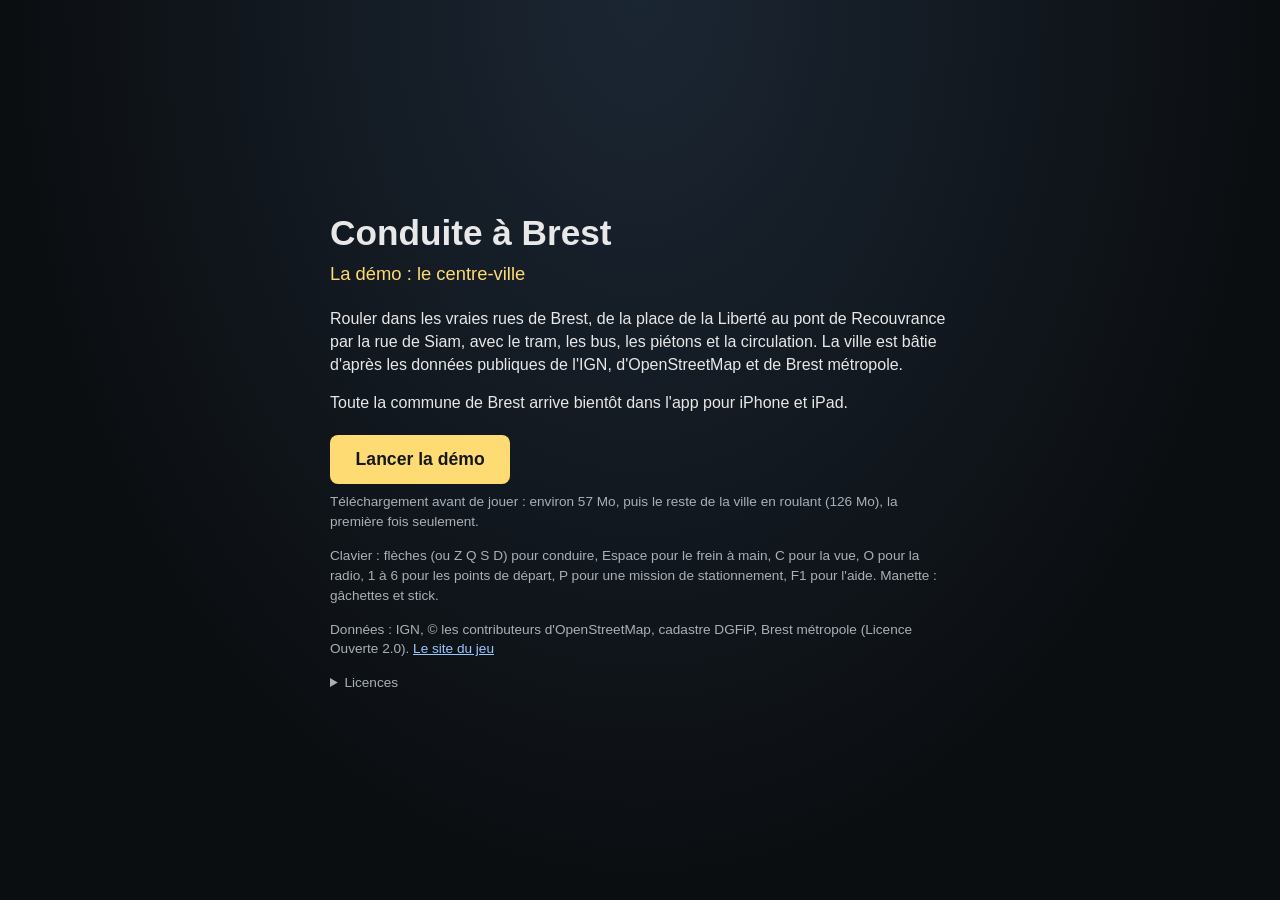
==== demo/index.html @ c13af30b "Démo : code à part des données (mise à jour légère), Radio Brenik en deux parties, définition 3D qui" ====
<!DOCTYPE html>
<html lang="fr">
	<head>
		<meta charset="utf-8">
		<meta name="viewport" content="width=device-width, user-scalable=no, initial-scale=1.0">
		<title>Conduite à Brest : la démo</title>
		<meta name="description" content="Conduite à Brest, la démo : rouler dans le centre de Brest (place de la Liberté, rue de Siam, pont de Recouvrance), bâti d'après les données publiques de l'IGN, d'OpenStreetMap et de Brest métropole.">
		<style>
html, body, #canvas {
	margin: 0;
	padding: 0;
	border: 0;
}

body {
	color: #e8e8e8;
	background-color: #0b0e11;
	overflow: hidden;
	touch-action: none;
	font-family: -apple-system, 'Helvetica Neue', Arial, sans-serif;
}

#canvas {
	display: block;
}

#canvas:focus {
	outline: none;
}

/* accueil : avant tout téléchargement (le clic sur « Lancer » permet aussi au navigateur de jouer le son) */
#accueil {
	position: absolute;
	inset: 0;
	display: flex;
	justify-content: center;
	align-items: center;
	padding: 16px;
	box-sizing: border-box;
	overflow-y: auto;
	touch-action: pan-y;
	background: radial-gradient(ellipse at top, #1b2633 0%, #0b0e11 70%);
	z-index: 2;
}

#accueil .carte {
	max-width: 620px;
	line-height: 1.45;
}

#accueil h1 {
	margin: 0;
	font-size: 2.2rem;
	font-weight: 700;
}

#accueil .sous-titre {
	margin: 0.2rem 0 1.2rem;
	color: #ffdb73;
	font-size: 1.15rem;
}

#accueil p {
	margin: 0 0 0.9rem;
}

#accueil .note {
	padding: 0.7rem 0.9rem;
	border-left: 3px solid #ffdb73;
	background: rgba(255, 219, 115, 0.08);
}

#lancer {
	margin: 0.4rem 0 0.5rem;
	padding: 0.75rem 1.6rem;
	border: 0;
	border-radius: 0.5rem;
	background: #ffdb73;
	color: #14181d;
	font: inherit;
	font-size: 1.1rem;
	font-weight: 600;
	cursor: pointer;
}

#lancer:hover {
	background: #ffe596;
}

#accueil .petit, #accueil details {
	color: #a8b0b8;
	font-size: 0.85rem;
}

#accueil a {
	color: #9cc7ff;
}

#accueil details pre {
	white-space: pre-wrap;
	font-size: 0.75rem;
}

#status, #status-splash, #status-progress {
	position: absolute;
	left: 0;
	right: 0;
}

#status, #status-splash {
	top: 0;
	bottom: 0;
}

#status {
	background-color: #0d1217;
	display: flex;
	flex-direction: column;
	justify-content: center;
	align-items: center;
	visibility: hidden;
	z-index: 1;
}

#status-splash {
	max-height: 100%;
	max-width: 100%;
	margin: auto;
}

#status-splash.show-image--false {
	display: none;
}

#status-splash.fullsize--true {
	height: 100%;
	width: 100%;
	object-fit: contain;
}

#status-splash.use-filter--false {
	image-rendering: pixelated;
}

#status-progress, #status-notice {
	display: none;
}

#status-texte {
	position: absolute;
	bottom: calc(10% + 2rem);
	left: 0;
	right: 0;
	text-align: center;
	color: #e0e0e0;
	font-size: 1rem;
}

#status-progress {
	bottom: 10%;
	width: 50%;
	margin: 0 auto;
}

#status-notice {
	background-color: #5b3943;
	border-radius: 0.5rem;
	border: 1px solid #9b3943;
	color: #e0e0e0;
	line-height: 1.3;
	margin: 0 2rem;
	overflow: hidden;
	padding: 1rem;
	text-align: center;
	z-index: 1;
}
		</style>
		<link id="-gd-engine-icon" rel="icon" type="image/png" href="index.icon.png" />
<link rel="apple-touch-icon" href="index.apple-touch-icon.png"/>

	</head>
	<body>
		<canvas id="canvas">
			Votre navigateur n'affiche pas les canevas HTML.
		</canvas>

		<noscript>
			Il faut activer JavaScript pour jouer.
		</noscript>

		<div id="accueil">
			<div class="carte">
				<h1>Conduite à Brest</h1>
				<p class="sous-titre">La démo : le centre-ville</p>
				<p>Rouler dans les vraies rues de Brest, de la place de la Liberté au pont de Recouvrance par la rue de
				Siam, avec le tram, les bus, les piétons et la circulation. La ville est bâtie d'après les données
				publiques de l'IGN, d'OpenStreetMap et de Brest métropole.</p>
				<p>Toute la commune de Brest arrive bientôt dans l'app pour iPhone et iPad.</p>
				<p class="note" id="mobile" hidden>Sur un téléphone ou une tablette, il faut un appareil récent : sur un
				modèle ancien, le navigateur peut manquer de mémoire et recharger la page. Le jeu est plus à l'aise dans
				l'app, ou sur un ordinateur.</p>
				<button id="lancer" type="button">Lancer la démo</button>
				<p class="petit" id="taille">Téléchargement : environ 150 Mo, la première fois seulement.</p>
				<p class="petit">Clavier : flèches (ou Z Q S D) pour conduire, Espace pour le frein à main, C pour la
				vue, O pour la radio, 1 à 6 pour les points de départ, P pour une mission de stationnement, F1 pour l'aide. Manette :
				gâchettes et stick.</p>
				<p class="petit">Données : IGN, © les contributeurs d'OpenStreetMap, cadastre DGFiP, Brest métropole
				(Licence Ouverte 2.0). <a href="https://boboul-cloud.github.io/conduiteabrest/">Le site du jeu</a></p>
				<details>
					<summary>Licences</summary>
					<pre>Moteur : Godot Engine (godotengine.org), licence MIT.

Copyright (c) 2014-present Godot Engine contributors (see AUTHORS.md).
Copyright (c) 2007-2014 Juan Linietsky, Ariel Manzur.

Permission is hereby granted, free of charge, to any person obtaining a copy of this software and associated
documentation files (the "Software"), to deal in the Software without restriction, including without limitation the
rights to use, copy, modify, merge, publish, distribute, sublicense, and/or sell copies of the Software, and to permit
persons to whom the Software is furnished to do so, subject to the following conditions:

The above copyright notice and this permission notice shall be included in all copies or substantial portions of the
Software.

THE SOFTWARE IS PROVIDED "AS IS", WITHOUT WARRANTY OF ANY KIND, EXPRESS OR IMPLIED, INCLUDING BUT NOT LIMITED TO THE
WARRANTIES OF MERCHANTABILITY, FITNESS FOR A PARTICULAR PURPOSE AND NONINFRINGEMENT. IN NO EVENT SHALL THE AUTHORS OR
COPYRIGHT HOLDERS BE LIABLE FOR ANY CLAIM, DAMAGES OR OTHER LIABILITY, WHETHER IN AN ACTION OF CONTRACT, TORT OR
OTHERWISE, ARISING FROM, OUT OF OR IN CONNECTION WITH THE SOFTWARE OR THE USE OR OTHER DEALINGS IN THE SOFTWARE.

Portions of this software are copyright © The FreeType Project (www.freetype.org). All rights reserved.

Symboles : police DejaVu Sans (dejavu-fonts.github.io), réduite, licence Bitstream Vera.

Autoradio : musiques de Joth, RandomMind et omfgdude (opengameart.org, CC0) ; Radio Brenik : morceaux de Brenik
(soundcloud.com/lucien-oulhen), avec l'accord de l'auteur, tous droits réservés.</pre>
				</details>
			</div>
		</div>

		<div id="status">
			<img id="status-splash" class="show-image--true fullsize--true use-filter--true" src="index.png" alt="">
			<div id="status-texte">Chargement de la ville…</div>
			<progress id="status-progress"></progress>
			<div id="status-notice"></div>
		</div>

		<script src="index.js"></script>
		<script>
const GODOT_CONFIG = {"args":[],"canvasResizePolicy":2,"emscriptenPoolSize":8,"ensureCrossOriginIsolationHeaders":true,"executable":"index","experimentalVK":false,"fileSizes":{"index.pck":5252572,"index.wasm":39514754},"focusCanvas":true,"gdextensionLibs":[],"godotPoolSize":4};
// options du jeu dans l'adresse, pour les essais : index.html?a=--depart=3&a=--sans-vie
(function () {
	const a = new URLSearchParams(location.search).getAll('a');
	if (a.length > 0) {
		GODOT_CONFIG['args'] = ['--'].concat(a);
	}
}());
const GODOT_THREADS_ENABLED = false;

(function () {
	const accueil = document.getElementById('accueil');
	const statusOverlay = document.getElementById('status');
	const statusTexte = document.getElementById('status-texte');
	const statusProgress = document.getElementById('status-progress');
	const statusNotice = document.getElementById('status-notice');
	const wasm = GODOT_CONFIG['fileSizes'][GODOT_CONFIG['executable'] + '.wasm'] || 0;
	const MO = 1000 * 1000;

	// téléphone ou tablette (l'iPad se dit Mac, mais tactile)
	if (/iPhone|iPad|iPod|Android/i.test(navigator.userAgent)
			|| (navigator.platform === 'MacIntel' && navigator.maxTouchPoints > 1)) {
		document.getElementById('mobile').hidden = false;
	}

	// Formats de textures que lit la carte graphique, d'après WebGL 2 : paquet « bureau » (S3TC, ordinateurs) ou
	// « mobile » (ETC2 : iPhone, iPad, Android, qui ne lisent pas le S3TC). Avec un paquet au mauvais format, le moteur
	// décompresse chaque image au chargement : c'est lent, et l'image prend 4 à 8 fois plus de mémoire.
	// index.html?paquet=bureau ou ?paquet=mobile force le choix (essais).
	function choisirPaquet() {
		const force = new URLSearchParams(location.search).get('paquet');
		if (force === 'bureau' || force === 'mobile') {
			return force;
		}
		try {
			const gl = document.createElement('canvas').getContext('webgl2');
			if (gl === null) {
				return 'bureau';
			}
			const ext = gl.getSupportedExtensions() || [];
			const s3tc = ext.includes('WEBGL_compressed_texture_s3tc');
			const etc = ext.includes('WEBGL_compressed_texture_etc');
			const perte = gl.getExtension('WEBGL_lose_context');   // (contexte d'essai rendu tout de suite)
			if (perte !== null) {
				perte.loseContext();
			}
			return !s3tc && etc ? 'mobile' : 'bureau';
		} catch (e) {
			return 'bureau';
		}
	}
	const paquetChoisi = choisirPaquet();

	// Parties déjà téléchargées, gardées par le navigateur (Cache Storage ; leur nom porte l'empreinte du paquet,
	// une mise à jour change leurs noms). null : pas de cache (navigation privée, page hors HTTPS…).
	const cache = ('caches' in window ? caches.open('conduite-demo') : Promise.reject(new Error('pas de cache')))
		.catch(() => null);

	// paquet du jeu coupé en parties (outils/web.sh) : leur liste, ou null pour un paquet d'un seul tenant
	const index = fetch('index.parties.json', { cache: 'no-cache' })
		.then((r) => (r.ok ? r.json() : null), () => null);
	const parties = index.then((json) => (json === null ? null
		: json[paquetChoisi] || json.bureau || json));   // (ancien index : un seul paquet, pour ordinateur)

	// Chargement progressif (multi-supports/outils/web.sh) : la ville en paquets de tuiles (index.parties.json,
	// « tuiles »), téléchargés d'abord autour du point de départ, avant de jouer, puis en roulant, au plus près de la
	// voiture (window.conduitePosition, donnée chaque seconde par le jeu : ville.gd). Chacun est déposé dans le
	// dossier /tuiles du moteur, où le jeu le monte (--tuiles-web=/tuiles).
	const RAYON_DEPART = 300;   // m : tuiles téléchargées avant de jouer…
	const MIN_DEPART = 4;       // …et au moins celles-ci, les plus proches
	const RAYON_MONUMENTS = 200;   // m : monuments téléchargés avant de jouer (le Château, 17 Mo, arrive après)
	function pointDepart(json) {
		let n = 1;
		(GODOT_CONFIG['args'] || []).forEach((a) => {
			const m = /^--depart=(\d+)$/.exec(a);
			if (m !== null) {
				n = parseInt(m[1], 10);
			}
		});
		const d = (json && json.departs) || [];
		return d.length > 0 ? d[Math.min(Math.max(n - 1, 0), d.length - 1)] : [0, 0];
	}
	function distance(t, p) {
		return Math.hypot(t.centre[0] - p[0], t.centre[1] - p[1]);
	}
	// fichiers de la ville : tuiles (communes aux deux paquets) et monuments au format des textures du paquet choisi
	const FORMAT = paquetChoisi === 'mobile' ? 'etc2' : 's3tc';
	function fichiersVille(json) {
		if (!json || !json.tuiles) {
			return [];
		}
		const tuiles = json.tuiles.map((x) => ({ url: 'tuiles/' + x.fichier, fichier: x.fichier, taille: x.taille,
			centre: x.centre, tuile: true }));
		const monuments = ((json.monuments && json.monuments[FORMAT]) || []).map((x) => ({ url: 'monuments/' + x.fichier,
			fichier: x.fichier, taille: x.taille, centre: x.centre, tuile: false }));
		return tuiles.concat(monuments);
	}
	// stations de l'autoradio (un paquet chacune, sans position : après la ville)
	function radioVille(json) {
		return ((json && json.radio) || []).map((x) => ({ url: 'radio/' + x.fichier, fichier: x.fichier, taille: x.taille,
			station: x.station, demande: x.demande, parties: x.parties, partie: x.partie }));
	}
	// données lourdes (textures, ciels, véhicules) au format du paquet choisi : à part du code, qui change plus souvent
	// (multi-supports/outils/empaqueter_donnees.gd) ; téléchargées avant de jouer. null : ancien index, tout dans le paquet.
	function donneesVille(json) {
		const d = json && json.donnees && json.donnees[FORMAT];
		return d ? { url: 'donnees/' + d.fichier, fichier: d.fichier, taille: d.taille, transfert: d.transfert,
			parties: d.parties, partie: d.partie } : null;
	}
	// adresses d'un fichier dans le cache : lui-même, ou ses parties (<fichier>.0, .1… : plus de 45 Mo, outils/web.sh)
	function adresses(f) {
		return f.parties ? Array.from({ length: f.parties }, (_, i) => `${f.url}.${i}`) : [f.url];
	}
	// avant de jouer : ce qui est à moins de RAYON_DEPART du départ, et au moins les MIN_DEPART tuiles les plus proches
	function tuilesDepart(json) {
		const p = pointDepart(json);
		let n = 0;
		return fichiersVille(json).sort((a, b) => distance(a, p) - distance(b, p)).filter((f) => {
			if (f.tuile) {
				n += 1;
				if (n <= MIN_DEPART) {
					return true;
				}
			}
			return distance(f, p) < (f.tuile ? RAYON_DEPART : RAYON_MONUMENTS);
		});
	}

	// taille annoncée : ce qui passe vraiment sur le réseau (GitHub Pages compresse), rien si tout est en cache
	Promise.all([index, parties, cache]).then(([json, liste, c]) => {
		const depart = tuilesDepart(json);
		const donnees = donneesVille(json);
		const noms = liste === null ? [] : liste.parties.concat(donnees ? adresses(donnees) : [],
			...depart.map(adresses));
		const enCache = liste === null || c === null ? Promise.resolve([])
			: Promise.all(noms.map((nom) => c.match(nom).then((r) => r !== undefined, () => false)));
		return enCache.then((presentes) => {
			const taille = document.getElementById('taille');   // (absente une fois l'accueil retiré)
			if (taille === null || liste === null) {
				return;
			}
			if (presentes.length > 0 && presentes.every((p) => p)) {
				taille.textContent = 'Démo déjà téléchargée : elle démarre sans attendre le réseau.';
				return;
			}
			const avant = (json.moteur_transfert || wasm) + (liste.transfert || liste.taille)
				+ (donnees ? donnees.transfert || donnees.taille : 0) + depart.reduce((s, t) => s + t.taille, 0);
			const reste = fichiersVille(json).reduce((s, f) => s + f.taille, 0) - depart.reduce((s, f) => s + f.taille, 0);
			taille.textContent = `Téléchargement avant de jouer : environ ${Math.round(avant / MO)} Mo`
				+ (reste > 0 ? `, puis le reste de la ville en roulant (${Math.round(reste / MO)} Mo)` : '')
				+ ', la première fois seulement.';
		});
	}).catch(() => {});

	function setStatusMode(mode) {
		statusOverlay.style.visibility = mode === 'hidden' ? 'hidden' : 'visible';
		statusProgress.style.display = mode === 'progress' ? 'block' : 'none';
		statusNotice.style.display = mode === 'notice' ? 'block' : 'none';
		statusTexte.style.display = mode === 'notice' ? 'none' : 'block';
		if (mode === 'hidden') {
			statusOverlay.remove();
		}
	}

	function displayFailureNotice(err) {
		console.error(err);
		const texte = err instanceof Error ? err.message : (typeof err === 'string' ? err : 'Erreur inconnue.');
		while (statusNotice.lastChild) {
			statusNotice.removeChild(statusNotice.lastChild);
		}
		texte.split('\n').forEach((ligne) => {
			statusNotice.appendChild(document.createTextNode(ligne));
			statusNotice.appendChild(document.createElement('br'));
		});
		setStatusMode('notice');
	}

	// progression : moteur et paquet ensemble
	const recu = { moteur: 0, paquet: 0, tuiles: 0 };
	let attendu = wasm;
	function progresser() {
		if (attendu > 0) {
			const r = Math.min(recu.moteur + recu.paquet + recu.tuiles, attendu);
			statusProgress.value = r;
			statusProgress.max = attendu;
			statusTexte.textContent = `Chargement de la ville… ${Math.round(r / MO)} / ${Math.round(attendu / MO)} Mo`;
		}
	}

	// Le cache ne garde que les fichiers de cette version (parties du paquet choisi, tuiles) : le reste est retiré.
	function nettoyerCache(c, garder) {
		c.keys().then((cles) => cles.forEach((req) => {
			if (!garder.has(new URL(req.url).pathname.split('/').pop())) {
				c.delete(req);
			}
		})).catch(() => {});
	}

	// Un fichier de taille connue, depuis le cache s'il y est entier, sinon depuis le réseau (puis rangé dans le
	// cache) ; `progres(n)` à chaque morceau reçu.
	function obtenir(url, taille, c, progres) {
		function lire(r) {
			if (!r.ok) {
				throw new Error(`Fichier introuvable (${url} : ${r.status}).`);
			}
			const donnees = new Uint8Array(taille);
			let pos = 0;
			const lecteur = r.body.getReader();
			const suite = () => lecteur.read().then(({ done, value }) => {
				if (done) {
					if (pos !== taille) {
						throw new Error(`Fichier incomplet (${url}).`);
					}
					return donnees;
				}
				if (pos + value.length > taille) {
					throw new Error(`Fichier trop long (${url}).`);
				}
				donnees.set(value, pos);
				pos += value.length;
				if (progres) {
					progres(value.length);
				}
				return suite();
			});
			return suite();
		}
		if (Array.isArray(url)) {
			// fichier en parties : chacune obtenue (et gardée) à part, puis recollées
			const tout = new Uint8Array(taille);
			let debut = 0;
			return url.reduce((suite, [u, t]) => suite.then(() => obtenir(u, t, c, progres).then((d) => {
				tout.set(d, debut);
				debut += d.length;
			})), Promise.resolve()).then(() => tout);
		}
		const reseau = () => fetch(url).then(lire).then((d) => (c === null ? d
			: c.put(url, new Response(d)).catch(() => {}).then(() => d)));
		const enCache = c !== null ? c.match(url).catch(() => undefined) : Promise.resolve(undefined);
		return enCache.then((r) => (r === undefined ? reseau() : lire(r).catch(() => {
			c.delete(url).catch(() => {});   // abîmé dans le cache : repris sur le réseau
			return reseau();
		})));
	}

	// un fichier de la ville (tuile, monument, station, données), entier ou en parties
	function obtenirFichier(f, c, progres) {
		if (!f.parties) {
			return obtenir(f.url, f.taille, c, progres);
		}
		return obtenir(adresses(f).map((u, i) => [u, Math.min(f.partie, f.taille - i * f.partie)]), f.taille, c, progres);
	}

	// En jouant : les fichiers restants, un à la fois. D'abord ce qui est demandé par le jeu (window.conduiteDemande :
	// une station de radio choisie), puis la ville, la plus proche de la voiture d'abord, puis les stations de radio
	// (sauf celles « à la demande », trop lourdes : Radio Brenik). Une file vide repart à la demande suivante.
	function chargerTuilesFond(engine, restantes, c, depart, aLaDemande) {
		const echecs = new Map();
		let actif = false;
		const rang = (f) => (f.prioritaire ? -1 : (f.centre ? 0 : 1));
		const suivante = () => {
			if (restantes.length === 0) {
				actif = false;
				console.log(`DEMO tuiles_toutes t=${Math.round(performance.now())} ms`);
				return;
			}
			actif = true;
			const p = Array.isArray(window.conduitePosition) ? window.conduitePosition : depart;
			restantes.sort((a, b) => rang(a) - rang(b) || (a.centre && b.centre ? distance(a, p) - distance(b, p) : 0));
			const t = restantes.shift();
			obtenirFichier(t, c, null).then((d) => {
				engine.copyToFS('/tuiles/' + t.fichier, d.buffer);
				setTimeout(suivante, 0);
			}, (e) => {
				const n = (echecs.get(t.fichier) || 0) + 1;
				echecs.set(t.fichier, n);
				console.warn(`fichier ${t.fichier} : ${e.message || e} (essai ${n})`);
				if (n < 4) {
					restantes.push(t);
				}
				setTimeout(suivante, 2000);
			});
		};
		window.conduiteDemande = (id) => {
			const f = aLaDemande.get(id);
			if (f === undefined) {
				return;
			}
			aLaDemande.delete(id);
			f.prioritaire = true;
			restantes.push(f);
			if (!actif) {
				suivante();
			}
		};
		suivante();
	}

	// Les parties, l'une après l'autre, recollées dans un seul tableau : depuis le cache du navigateur si elles y
	// sont (et entières), sinon depuis le réseau, puis rangées dans le cache pour la visite suivante.
	function chargerParties(liste, c) {
		const paquet = new Uint8Array(liste.taille);
		let position = 0;
		function lire(r, nom) {
			if (!r.ok) {
				throw new Error(`Paquet du jeu introuvable (${nom} : ${r.status}).`);
			}
			const lecteur = r.body.getReader();
			const suite = () => lecteur.read().then(({ done, value }) => {
				if (done) {
					return null;
				}
				if (position + value.length > paquet.length) {
					throw new Error(`Paquet du jeu trop long (${nom}).`);
				}
				paquet.set(value, position);
				position += value.length;
				recu.paquet = position;
				progresser();
				return suite();
			});
			return suite();
		}
		function reseau(nom, debut) {
			return fetch(nom).then((r) => lire(r, nom)).then(() => {
				if (c !== null) {
					return c.put(nom, new Response(paquet.slice(debut, position))).catch(() => {});
				}
				return null;
			});
		}
		return liste.parties.reduce((suite, nom) => suite.then(() => {
			const debut = position;
			const attendu = liste.partie ? Math.min(liste.partie, liste.taille - debut) : 0;
			const enCache = c !== null ? c.match(nom).catch(() => undefined) : Promise.resolve(undefined);
			return enCache.then((r) => {
				if (r === undefined) {
					return reseau(nom, debut);
				}
				return lire(r, nom).catch(() => null).then(() => {
					if (attendu > 0 && position - debut !== attendu) {
						// partie abîmée dans le cache : retirée, puis reprise sur le réseau
						position = debut;
						recu.paquet = position;
						c.delete(nom).catch(() => {});
						return reseau(nom, debut);
					}
					return null;
				});
			});
		}), Promise.resolve()).then(() => {
			if (position !== liste.taille) {
				throw new Error(`Paquet du jeu incomplet (${position} octets sur ${liste.taille}).`);
			}
			return paquet;
		});
	}

	function lancer() {
		accueil.remove();
		const missing = Engine.getMissingFeatures({ threads: GODOT_THREADS_ENABLED });
		if (missing.length !== 0) {
			displayFailureNotice('Ce navigateur ne peut pas lancer le jeu. Il lui manque :\n' + missing.join('\n'));
			return;
		}
		setStatusMode('progress');
		const engine = new Engine(GODOT_CONFIG);
		const exe = GODOT_CONFIG['executable'];
		Promise.all([index, parties, cache]).then(([json, liste, c]) => {
			console.log(`DEMO paquet=${paquetChoisi} t=${Math.round(performance.now())} ms`);
			if (liste === null) {
				return engine.startGame({
					'onProgress': function (current, total) {
						statusProgress.value = current;
						statusProgress.max = total;
					},
				});
			}
			const tuiles = fichiersVille(json);
			const depart = tuilesDepart(json);
			const donnees = donneesVille(json);
			// avant de jouer : les données lourdes, puis les tuiles du départ
			const avant = (donnees ? [donnees] : []).concat(depart);
			attendu = wasm + liste.taille + avant.reduce((s, t) => s + t.taille, 0);
			if (c !== null) {
				// (parties d'autres versions ou de l'autre paquet, vieilles tuiles : retirées)
				const garder = tuiles.concat(radioVille(json), donnees ? [donnees] : [])
					.flatMap(adresses).map((u) => u.split('/').pop());
				nettoyerCache(c, new Set(liste.parties.concat(garder)));
			}
			engine.config.update({
				'onProgress': function (current) {
					recu.moteur = current;
					progresser();
				},
			});
			// (pas engine.preloadFile : il cherche la taille du fichier dans fileSizes[tableau], ce qui convertit les
			// 150 Mo du tableau en texte ; copyToFS, avec le tampon et non une vue, n'en fait qu'une copie)
			return Promise.all([engine.init(exe), chargerParties(liste, c)]).then(([, paquet]) => {
				engine.copyToFS(exe + '.pck', paquet.buffer);
				// données et tuiles du départ, l'une après l'autre, avant de jouer
				return avant.reduce((suite, t) => suite.then(() => obtenirFichier(t, c, (n) => {
					recu.tuiles += n;
					progresser();
				}).then((d) => engine.copyToFS('/tuiles/' + t.fichier, d.buffer))), Promise.resolve());
			}).then(() => {
				console.log(`DEMO telecharge t=${Math.round(performance.now())} ms tuiles=${depart.length}/${tuiles.length}`);
				statusTexte.textContent = 'Préparation de la ville…';
				statusProgress.removeAttribute('value');
				const utilisateur = (GODOT_CONFIG['args'] || []).filter((a) => a !== '--');
				if (tuiles.length > 0) {
					utilisateur.unshift('--tuiles-web=/tuiles');
				}
				return engine.start({ 'args': ['--main-pack', exe + '.pck']
					.concat(utilisateur.length > 0 ? ['--'].concat(utilisateur) : []) });
			}).then(() => {
				if (tuiles.length > 0) {
					const faites = new Set(depart.map((t) => t.fichier));
					const radio = radioVille(json);
					chargerTuilesFond(engine, tuiles.filter((t) => !faites.has(t.fichier)).concat(radio.filter((f) => !f.demande)),
						c, pointDepart(json), new Map(radio.filter((f) => f.demande).map((f) => ['radio_' + f.station, f])));
				}
			});
		}).then(() => {
			console.log(`DEMO pret t=${Math.round(performance.now())} ms`);
			setStatusMode('hidden');
		}, displayFailureNotice);
	}

	document.getElementById('lancer').addEventListener('click', lancer);
	// essais (outils/essai_web/) : index.html?auto lance sans attendre le clic
	if (new URLSearchParams(location.search).has('auto')) {
		lancer();
	}
}());
		</script>
	</body>
</html>
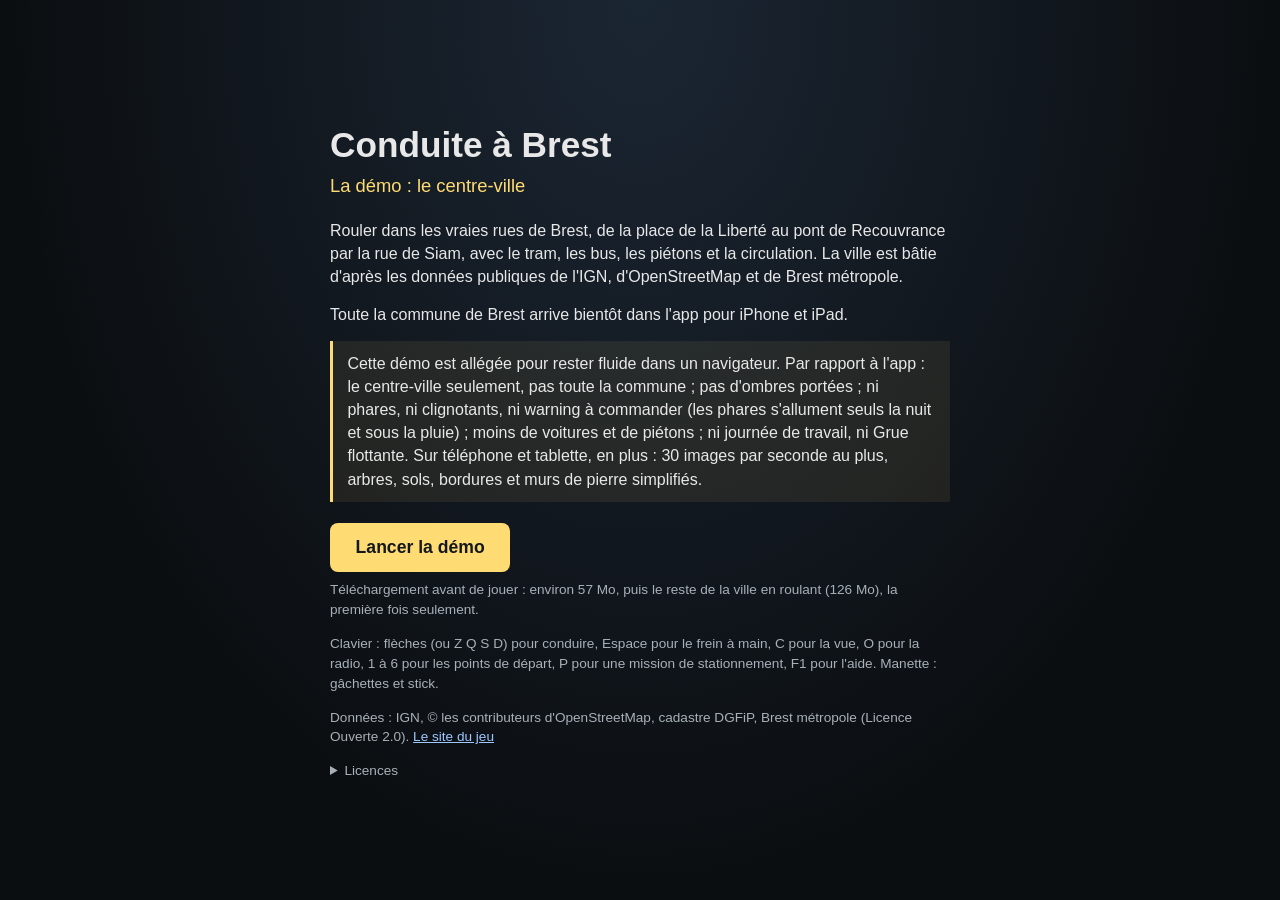
==== commit e0814527: "Démo épurée : sans ombres, boutons Vue, FM et Mission, vie urbaine réduite, boutons prêts dès le pre" ====
--- a/demo/index.html
+++ b/demo/index.html
@@ -196,6 +196,11 @@
 				Siam, avec le tram, les bus, les piétons et la circulation. La ville est bâtie d'après les données
 				publiques de l'IGN, d'OpenStreetMap et de Brest métropole.</p>
 				<p>Toute la commune de Brest arrive bientôt dans l'app pour iPhone et iPad.</p>
+				<p class="note">Cette démo est allégée pour rester fluide dans un navigateur. Par rapport à l'app :
+				le centre-ville seulement, pas toute la commune ; pas d'ombres portées ; ni phares, ni clignotants, ni
+				warning à commander (les phares s'allument seuls la nuit et sous la pluie) ; moins de voitures et de
+				piétons ; ni journée de travail, ni Grue flottante. Sur téléphone et tablette, en plus : 30 images par
+				seconde au plus, arbres, sols, bordures et murs de pierre simplifiés.</p>
 				<p class="note" id="mobile" hidden>Sur un téléphone ou une tablette, il faut un appareil récent : sur un
 				modèle ancien, le navigateur peut manquer de mémoire et recharger la page. Le jeu est plus à l'aise dans
 				l'app, ou sur un ordinateur.</p>
@@ -245,7 +250,7 @@
 
 		<script src="index.js"></script>
 		<script>
-const GODOT_CONFIG = {"args":[],"canvasResizePolicy":2,"emscriptenPoolSize":8,"ensureCrossOriginIsolationHeaders":true,"executable":"index","experimentalVK":false,"fileSizes":{"index.pck":5252572,"index.wasm":39514754},"focusCanvas":true,"gdextensionLibs":[],"godotPoolSize":4};
+const GODOT_CONFIG = {"args":[],"canvasResizePolicy":2,"emscriptenPoolSize":8,"ensureCrossOriginIsolationHeaders":true,"executable":"index","experimentalVK":false,"fileSizes":{"index.pck":5277048,"index.wasm":39514754},"focusCanvas":true,"gdextensionLibs":[],"godotPoolSize":4};
 // options du jeu dans l'adresse, pour les essais : index.html?a=--depart=3&a=--sans-vie
 (function () {
 	const a = new URLSearchParams(location.search).getAll('a');
@@ -613,6 +618,7 @@
 		setStatusMode('progress');
 		const engine = new Engine(GODOT_CONFIG);
 		const exe = GODOT_CONFIG['executable'];
+		let prete = Promise.resolve();
 		Promise.all([index, parties, cache]).then(([json, liste, c]) => {
 			console.log(`DEMO paquet=${paquetChoisi} t=${Math.round(performance.now())} ms`);
 			if (liste === null) {
@@ -658,6 +664,12 @@
 				if (tuiles.length > 0) {
 					utilisateur.unshift('--tuiles-web=/tuiles');
 				}
+				// le jeu prévient quand sa préparation est faite (scripts/prechauffage_web.gd : les vues, la nuit, la
+				// mission et le menu passent une fois à l'écran, sous ce voile) ; au plus 30 s
+				prete = new Promise((resolve) => {
+					window.conduitePrete = resolve;
+					setTimeout(resolve, 30000);
+				});
 				return engine.start({ 'args': ['--main-pack', exe + '.pck']
 					.concat(utilisateur.length > 0 ? ['--'].concat(utilisateur) : []) });
 			}).then(() => {
@@ -668,7 +680,7 @@
 						c, pointDepart(json), new Map(radio.filter((f) => f.demande).map((f) => ['radio_' + f.station, f])));
 				}
 			});
-		}).then(() => {
+		}).then(() => prete).then(() => {
 			console.log(`DEMO pret t=${Math.round(performance.now())} ms`);
 			setStatusMode('hidden');
 		}, displayFailureNotice);
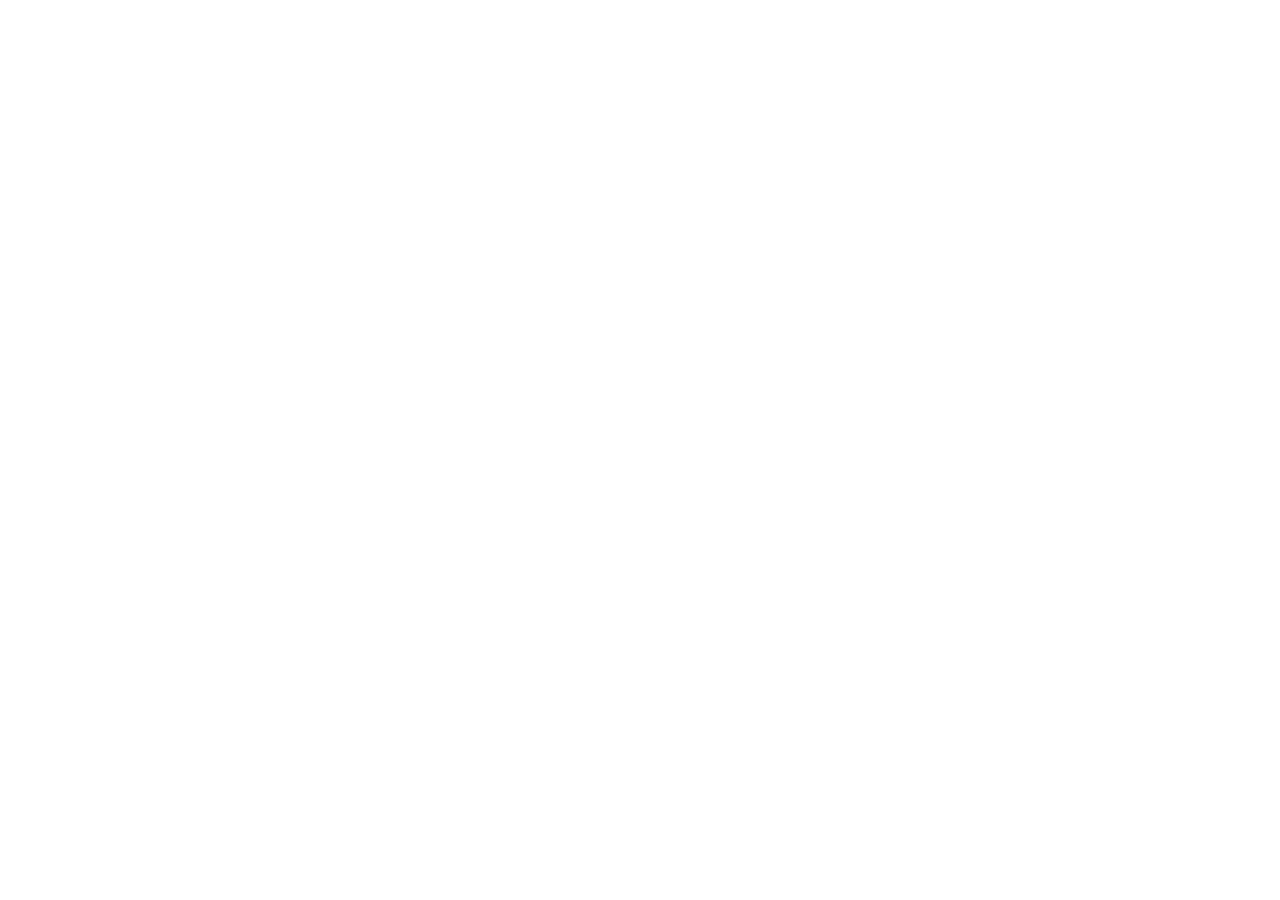
==== commit 29a0dbd7: "Démo : déménagée chez Cloudflare (plus rapide), l'ancienne adresse y renvoie Co-Authored-By: Claude " ====
--- a/demo/index.html
+++ b/demo/index.html
@@ -1,698 +1,15 @@
-<!DOCTYPE html>
+<!doctype html>
 <html lang="fr">
-	<head>
-		<meta charset="utf-8">
-		<meta name="viewport" content="width=device-width, user-scalable=no, initial-scale=1.0">
-		<title>Conduite à Brest : la démo</title>
-		<meta name="description" content="Conduite à Brest, la démo : rouler dans le centre de Brest (place de la Liberté, rue de Siam, pont de Recouvrance), bâti d'après les données publiques de l'IGN, d'OpenStreetMap et de Brest métropole.">
-		<style>
-html, body, #canvas {
-	margin: 0;
-	padding: 0;
-	border: 0;
-}
-
-body {
-	color: #e8e8e8;
-	background-color: #0b0e11;
-	overflow: hidden;
-	touch-action: none;
-	font-family: -apple-system, 'Helvetica Neue', Arial, sans-serif;
-}
-
-#canvas {
-	display: block;
-}
-
-#canvas:focus {
-	outline: none;
-}
-
-/* accueil : avant tout téléchargement (le clic sur « Lancer » permet aussi au navigateur de jouer le son) */
-#accueil {
-	position: absolute;
-	inset: 0;
-	display: flex;
-	justify-content: center;
-	align-items: center;
-	padding: 16px;
-	box-sizing: border-box;
-	overflow-y: auto;
-	touch-action: pan-y;
-	background: radial-gradient(ellipse at top, #1b2633 0%, #0b0e11 70%);
-	z-index: 2;
-}
-
-#accueil .carte {
-	max-width: 620px;
-	line-height: 1.45;
-}
-
-#accueil h1 {
-	margin: 0;
-	font-size: 2.2rem;
-	font-weight: 700;
-}
-
-#accueil .sous-titre {
-	margin: 0.2rem 0 1.2rem;
-	color: #ffdb73;
-	font-size: 1.15rem;
-}
-
-#accueil p {
-	margin: 0 0 0.9rem;
-}
-
-#accueil .note {
-	padding: 0.7rem 0.9rem;
-	border-left: 3px solid #ffdb73;
-	background: rgba(255, 219, 115, 0.08);
-}
-
-#lancer {
-	margin: 0.4rem 0 0.5rem;
-	padding: 0.75rem 1.6rem;
-	border: 0;
-	border-radius: 0.5rem;
-	background: #ffdb73;
-	color: #14181d;
-	font: inherit;
-	font-size: 1.1rem;
-	font-weight: 600;
-	cursor: pointer;
-}
-
-#lancer:hover {
-	background: #ffe596;
-}
-
-#accueil .petit, #accueil details {
-	color: #a8b0b8;
-	font-size: 0.85rem;
-}
-
-#accueil a {
-	color: #9cc7ff;
-}
-
-#accueil details pre {
-	white-space: pre-wrap;
-	font-size: 0.75rem;
-}
-
-#status, #status-splash, #status-progress {
-	position: absolute;
-	left: 0;
-	right: 0;
-}
-
-#status, #status-splash {
-	top: 0;
-	bottom: 0;
-}
-
-#status {
-	background-color: #0d1217;
-	display: flex;
-	flex-direction: column;
-	justify-content: center;
-	align-items: center;
-	visibility: hidden;
-	z-index: 1;
-}
-
-#status-splash {
-	max-height: 100%;
-	max-width: 100%;
-	margin: auto;
-}
-
-#status-splash.show-image--false {
-	display: none;
-}
-
-#status-splash.fullsize--true {
-	height: 100%;
-	width: 100%;
-	object-fit: contain;
-}
-
-#status-splash.use-filter--false {
-	image-rendering: pixelated;
-}
-
-#status-progress, #status-notice {
-	display: none;
-}
-
-#status-texte {
-	position: absolute;
-	bottom: calc(10% + 2rem);
-	left: 0;
-	right: 0;
-	text-align: center;
-	color: #e0e0e0;
-	font-size: 1rem;
-}
-
-#status-progress {
-	bottom: 10%;
-	width: 50%;
-	margin: 0 auto;
-}
-
-#status-notice {
-	background-color: #5b3943;
-	border-radius: 0.5rem;
-	border: 1px solid #9b3943;
-	color: #e0e0e0;
-	line-height: 1.3;
-	margin: 0 2rem;
-	overflow: hidden;
-	padding: 1rem;
-	text-align: center;
-	z-index: 1;
-}
-		</style>
-		<link id="-gd-engine-icon" rel="icon" type="image/png" href="index.icon.png" />
-<link rel="apple-touch-icon" href="index.apple-touch-icon.png"/>
-
-	</head>
-	<body>
-		<canvas id="canvas">
-			Votre navigateur n'affiche pas les canevas HTML.
-		</canvas>
-
-		<noscript>
-			Il faut activer JavaScript pour jouer.
-		</noscript>
-
-		<div id="accueil">
-			<div class="carte">
-				<h1>Conduite à Brest</h1>
-				<p class="sous-titre">La démo : le centre-ville</p>
-				<p>Rouler dans les vraies rues de Brest, de la place de la Liberté au pont de Recouvrance par la rue de
-				Siam, avec le tram, les bus, les piétons et la circulation. La ville est bâtie d'après les données
-				publiques de l'IGN, d'OpenStreetMap et de Brest métropole.</p>
-				<p>Toute la commune de Brest arrive bientôt dans l'app pour iPhone et iPad.</p>
-				<p class="note">Cette démo est allégée pour rester fluide dans un navigateur. Par rapport à l'app :
-				le centre-ville seulement, pas toute la commune ; pas d'ombres portées ; ni phares, ni clignotants, ni
-				warning à commander (les phares s'allument seuls la nuit et sous la pluie) ; moins de voitures et de
-				piétons ; ni journée de travail, ni Grue flottante. Sur téléphone et tablette, en plus : 30 images par
-				seconde au plus, arbres, sols, bordures et murs de pierre simplifiés.</p>
-				<p class="note" id="mobile" hidden>Sur un téléphone ou une tablette, il faut un appareil récent : sur un
-				modèle ancien, le navigateur peut manquer de mémoire et recharger la page. Le jeu est plus à l'aise dans
-				l'app, ou sur un ordinateur.</p>
-				<button id="lancer" type="button">Lancer la démo</button>
-				<p class="petit" id="taille">Téléchargement : environ 150 Mo, la première fois seulement.</p>
-				<p class="petit">Clavier : flèches (ou Z Q S D) pour conduire, Espace pour le frein à main, C pour la
-				vue, O pour la radio, 1 à 6 pour les points de départ, P pour une mission de stationnement, F1 pour l'aide. Manette :
-				gâchettes et stick.</p>
-				<p class="petit">Données : IGN, © les contributeurs d'OpenStreetMap, cadastre DGFiP, Brest métropole
-				(Licence Ouverte 2.0). <a href="https://boboul-cloud.github.io/conduiteabrest/">Le site du jeu</a></p>
-				<details>
-					<summary>Licences</summary>
-					<pre>Moteur : Godot Engine (godotengine.org), licence MIT.
-
-Copyright (c) 2014-present Godot Engine contributors (see AUTHORS.md).
-Copyright (c) 2007-2014 Juan Linietsky, Ariel Manzur.
-
-Permission is hereby granted, free of charge, to any person obtaining a copy of this software and associated
-documentation files (the "Software"), to deal in the Software without restriction, including without limitation the
-rights to use, copy, modify, merge, publish, distribute, sublicense, and/or sell copies of the Software, and to permit
-persons to whom the Software is furnished to do so, subject to the following conditions:
-
-The above copyright notice and this permission notice shall be included in all copies or substantial portions of the
-Software.
-
-THE SOFTWARE IS PROVIDED "AS IS", WITHOUT WARRANTY OF ANY KIND, EXPRESS OR IMPLIED, INCLUDING BUT NOT LIMITED TO THE
-WARRANTIES OF MERCHANTABILITY, FITNESS FOR A PARTICULAR PURPOSE AND NONINFRINGEMENT. IN NO EVENT SHALL THE AUTHORS OR
-COPYRIGHT HOLDERS BE LIABLE FOR ANY CLAIM, DAMAGES OR OTHER LIABILITY, WHETHER IN AN ACTION OF CONTRACT, TORT OR
-OTHERWISE, ARISING FROM, OUT OF OR IN CONNECTION WITH THE SOFTWARE OR THE USE OR OTHER DEALINGS IN THE SOFTWARE.
-
-Portions of this software are copyright © The FreeType Project (www.freetype.org). All rights reserved.
-
-Symboles : police DejaVu Sans (dejavu-fonts.github.io), réduite, licence Bitstream Vera.
-
-Autoradio : musiques de Joth, RandomMind et omfgdude (opengameart.org, CC0) ; Radio Brenik : morceaux de Brenik
-(soundcloud.com/lucien-oulhen), avec l'accord de l'auteur, tous droits réservés.</pre>
-				</details>
-			</div>
-		</div>
-
-		<div id="status">
-			<img id="status-splash" class="show-image--true fullsize--true use-filter--true" src="index.png" alt="">
-			<div id="status-texte">Chargement de la ville…</div>
-			<progress id="status-progress"></progress>
-			<div id="status-notice"></div>
-		</div>
-
-		<script src="index.js"></script>
-		<script>
-const GODOT_CONFIG = {"args":[],"canvasResizePolicy":2,"emscriptenPoolSize":8,"ensureCrossOriginIsolationHeaders":true,"executable":"index","experimentalVK":false,"fileSizes":{"index.pck":5277048,"index.wasm":39514754},"focusCanvas":true,"gdextensionLibs":[],"godotPoolSize":4};
-// options du jeu dans l'adresse, pour les essais : index.html?a=--depart=3&a=--sans-vie
-(function () {
-	const a = new URLSearchParams(location.search).getAll('a');
-	if (a.length > 0) {
-		GODOT_CONFIG['args'] = ['--'].concat(a);
-	}
-}());
-const GODOT_THREADS_ENABLED = false;
-
-(function () {
-	const accueil = document.getElementById('accueil');
-	const statusOverlay = document.getElementById('status');
-	const statusTexte = document.getElementById('status-texte');
-	const statusProgress = document.getElementById('status-progress');
-	const statusNotice = document.getElementById('status-notice');
-	const wasm = GODOT_CONFIG['fileSizes'][GODOT_CONFIG['executable'] + '.wasm'] || 0;
-	const MO = 1000 * 1000;
-
-	// téléphone ou tablette (l'iPad se dit Mac, mais tactile)
-	if (/iPhone|iPad|iPod|Android/i.test(navigator.userAgent)
-			|| (navigator.platform === 'MacIntel' && navigator.maxTouchPoints > 1)) {
-		document.getElementById('mobile').hidden = false;
-	}
-
-	// Formats de textures que lit la carte graphique, d'après WebGL 2 : paquet « bureau » (S3TC, ordinateurs) ou
-	// « mobile » (ETC2 : iPhone, iPad, Android, qui ne lisent pas le S3TC). Avec un paquet au mauvais format, le moteur
-	// décompresse chaque image au chargement : c'est lent, et l'image prend 4 à 8 fois plus de mémoire.
-	// index.html?paquet=bureau ou ?paquet=mobile force le choix (essais).
-	function choisirPaquet() {
-		const force = new URLSearchParams(location.search).get('paquet');
-		if (force === 'bureau' || force === 'mobile') {
-			return force;
-		}
-		try {
-			const gl = document.createElement('canvas').getContext('webgl2');
-			if (gl === null) {
-				return 'bureau';
-			}
-			const ext = gl.getSupportedExtensions() || [];
-			const s3tc = ext.includes('WEBGL_compressed_texture_s3tc');
-			const etc = ext.includes('WEBGL_compressed_texture_etc');
-			const perte = gl.getExtension('WEBGL_lose_context');   // (contexte d'essai rendu tout de suite)
-			if (perte !== null) {
-				perte.loseContext();
-			}
-			return !s3tc && etc ? 'mobile' : 'bureau';
-		} catch (e) {
-			return 'bureau';
-		}
-	}
-	const paquetChoisi = choisirPaquet();
-
-	// Parties déjà téléchargées, gardées par le navigateur (Cache Storage ; leur nom porte l'empreinte du paquet,
-	// une mise à jour change leurs noms). null : pas de cache (navigation privée, page hors HTTPS…).
-	const cache = ('caches' in window ? caches.open('conduite-demo') : Promise.reject(new Error('pas de cache')))
-		.catch(() => null);
-
-	// paquet du jeu coupé en parties (outils/web.sh) : leur liste, ou null pour un paquet d'un seul tenant
-	const index = fetch('index.parties.json', { cache: 'no-cache' })
-		.then((r) => (r.ok ? r.json() : null), () => null);
-	const parties = index.then((json) => (json === null ? null
-		: json[paquetChoisi] || json.bureau || json));   // (ancien index : un seul paquet, pour ordinateur)
-
-	// Chargement progressif (multi-supports/outils/web.sh) : la ville en paquets de tuiles (index.parties.json,
-	// « tuiles »), téléchargés d'abord autour du point de départ, avant de jouer, puis en roulant, au plus près de la
-	// voiture (window.conduitePosition, donnée chaque seconde par le jeu : ville.gd). Chacun est déposé dans le
-	// dossier /tuiles du moteur, où le jeu le monte (--tuiles-web=/tuiles).
-	const RAYON_DEPART = 300;   // m : tuiles téléchargées avant de jouer…
-	const MIN_DEPART = 4;       // …et au moins celles-ci, les plus proches
-	const RAYON_MONUMENTS = 200;   // m : monuments téléchargés avant de jouer (le Château, 17 Mo, arrive après)
-	function pointDepart(json) {
-		let n = 1;
-		(GODOT_CONFIG['args'] || []).forEach((a) => {
-			const m = /^--depart=(\d+)$/.exec(a);
-			if (m !== null) {
-				n = parseInt(m[1], 10);
-			}
-		});
-		const d = (json && json.departs) || [];
-		return d.length > 0 ? d[Math.min(Math.max(n - 1, 0), d.length - 1)] : [0, 0];
-	}
-	function distance(t, p) {
-		return Math.hypot(t.centre[0] - p[0], t.centre[1] - p[1]);
-	}
-	// fichiers de la ville : tuiles (communes aux deux paquets) et monuments au format des textures du paquet choisi
-	const FORMAT = paquetChoisi === 'mobile' ? 'etc2' : 's3tc';
-	function fichiersVille(json) {
-		if (!json || !json.tuiles) {
-			return [];
-		}
-		const tuiles = json.tuiles.map((x) => ({ url: 'tuiles/' + x.fichier, fichier: x.fichier, taille: x.taille,
-			centre: x.centre, tuile: true }));
-		const monuments = ((json.monuments && json.monuments[FORMAT]) || []).map((x) => ({ url: 'monuments/' + x.fichier,
-			fichier: x.fichier, taille: x.taille, centre: x.centre, tuile: false }));
-		return tuiles.concat(monuments);
-	}
-	// stations de l'autoradio (un paquet chacune, sans position : après la ville)
-	function radioVille(json) {
-		return ((json && json.radio) || []).map((x) => ({ url: 'radio/' + x.fichier, fichier: x.fichier, taille: x.taille,
-			station: x.station, demande: x.demande, parties: x.parties, partie: x.partie }));
-	}
-	// données lourdes (textures, ciels, véhicules) au format du paquet choisi : à part du code, qui change plus souvent
-	// (multi-supports/outils/empaqueter_donnees.gd) ; téléchargées avant de jouer. null : ancien index, tout dans le paquet.
-	function donneesVille(json) {
-		const d = json && json.donnees && json.donnees[FORMAT];
-		return d ? { url: 'donnees/' + d.fichier, fichier: d.fichier, taille: d.taille, transfert: d.transfert,
-			parties: d.parties, partie: d.partie } : null;
-	}
-	// adresses d'un fichier dans le cache : lui-même, ou ses parties (<fichier>.0, .1… : plus de 45 Mo, outils/web.sh)
-	function adresses(f) {
-		return f.parties ? Array.from({ length: f.parties }, (_, i) => `${f.url}.${i}`) : [f.url];
-	}
-	// avant de jouer : ce qui est à moins de RAYON_DEPART du départ, et au moins les MIN_DEPART tuiles les plus proches
-	function tuilesDepart(json) {
-		const p = pointDepart(json);
-		let n = 0;
-		return fichiersVille(json).sort((a, b) => distance(a, p) - distance(b, p)).filter((f) => {
-			if (f.tuile) {
-				n += 1;
-				if (n <= MIN_DEPART) {
-					return true;
-				}
-			}
-			return distance(f, p) < (f.tuile ? RAYON_DEPART : RAYON_MONUMENTS);
-		});
-	}
-
-	// taille annoncée : ce qui passe vraiment sur le réseau (GitHub Pages compresse), rien si tout est en cache
-	Promise.all([index, parties, cache]).then(([json, liste, c]) => {
-		const depart = tuilesDepart(json);
-		const donnees = donneesVille(json);
-		const noms = liste === null ? [] : liste.parties.concat(donnees ? adresses(donnees) : [],
-			...depart.map(adresses));
-		const enCache = liste === null || c === null ? Promise.resolve([])
-			: Promise.all(noms.map((nom) => c.match(nom).then((r) => r !== undefined, () => false)));
-		return enCache.then((presentes) => {
-			const taille = document.getElementById('taille');   // (absente une fois l'accueil retiré)
-			if (taille === null || liste === null) {
-				return;
-			}
-			if (presentes.length > 0 && presentes.every((p) => p)) {
-				taille.textContent = 'Démo déjà téléchargée : elle démarre sans attendre le réseau.';
-				return;
-			}
-			const avant = (json.moteur_transfert || wasm) + (liste.transfert || liste.taille)
-				+ (donnees ? donnees.transfert || donnees.taille : 0) + depart.reduce((s, t) => s + t.taille, 0);
-			const reste = fichiersVille(json).reduce((s, f) => s + f.taille, 0) - depart.reduce((s, f) => s + f.taille, 0);
-			taille.textContent = `Téléchargement avant de jouer : environ ${Math.round(avant / MO)} Mo`
-				+ (reste > 0 ? `, puis le reste de la ville en roulant (${Math.round(reste / MO)} Mo)` : '')
-				+ ', la première fois seulement.';
-		});
-	}).catch(() => {});
-
-	function setStatusMode(mode) {
-		statusOverlay.style.visibility = mode === 'hidden' ? 'hidden' : 'visible';
-		statusProgress.style.display = mode === 'progress' ? 'block' : 'none';
-		statusNotice.style.display = mode === 'notice' ? 'block' : 'none';
-		statusTexte.style.display = mode === 'notice' ? 'none' : 'block';
-		if (mode === 'hidden') {
-			statusOverlay.remove();
-		}
-	}
-
-	function displayFailureNotice(err) {
-		console.error(err);
-		const texte = err instanceof Error ? err.message : (typeof err === 'string' ? err : 'Erreur inconnue.');
-		while (statusNotice.lastChild) {
-			statusNotice.removeChild(statusNotice.lastChild);
-		}
-		texte.split('\n').forEach((ligne) => {
-			statusNotice.appendChild(document.createTextNode(ligne));
-			statusNotice.appendChild(document.createElement('br'));
-		});
-		setStatusMode('notice');
-	}
-
-	// progression : moteur et paquet ensemble
-	const recu = { moteur: 0, paquet: 0, tuiles: 0 };
-	let attendu = wasm;
-	function progresser() {
-		if (attendu > 0) {
-			const r = Math.min(recu.moteur + recu.paquet + recu.tuiles, attendu);
-			statusProgress.value = r;
-			statusProgress.max = attendu;
-			statusTexte.textContent = `Chargement de la ville… ${Math.round(r / MO)} / ${Math.round(attendu / MO)} Mo`;
-		}
-	}
-
-	// Le cache ne garde que les fichiers de cette version (parties du paquet choisi, tuiles) : le reste est retiré.
-	function nettoyerCache(c, garder) {
-		c.keys().then((cles) => cles.forEach((req) => {
-			if (!garder.has(new URL(req.url).pathname.split('/').pop())) {
-				c.delete(req);
-			}
-		})).catch(() => {});
-	}
-
-	// Un fichier de taille connue, depuis le cache s'il y est entier, sinon depuis le réseau (puis rangé dans le
-	// cache) ; `progres(n)` à chaque morceau reçu.
-	function obtenir(url, taille, c, progres) {
-		function lire(r) {
-			if (!r.ok) {
-				throw new Error(`Fichier introuvable (${url} : ${r.status}).`);
-			}
-			const donnees = new Uint8Array(taille);
-			let pos = 0;
-			const lecteur = r.body.getReader();
-			const suite = () => lecteur.read().then(({ done, value }) => {
-				if (done) {
-					if (pos !== taille) {
-						throw new Error(`Fichier incomplet (${url}).`);
-					}
-					return donnees;
-				}
-				if (pos + value.length > taille) {
-					throw new Error(`Fichier trop long (${url}).`);
-				}
-				donnees.set(value, pos);
-				pos += value.length;
-				if (progres) {
-					progres(value.length);
-				}
-				return suite();
-			});
-			return suite();
-		}
-		if (Array.isArray(url)) {
-			// fichier en parties : chacune obtenue (et gardée) à part, puis recollées
-			const tout = new Uint8Array(taille);
-			let debut = 0;
-			return url.reduce((suite, [u, t]) => suite.then(() => obtenir(u, t, c, progres).then((d) => {
-				tout.set(d, debut);
-				debut += d.length;
-			})), Promise.resolve()).then(() => tout);
-		}
-		const reseau = () => fetch(url).then(lire).then((d) => (c === null ? d
-			: c.put(url, new Response(d)).catch(() => {}).then(() => d)));
-		const enCache = c !== null ? c.match(url).catch(() => undefined) : Promise.resolve(undefined);
-		return enCache.then((r) => (r === undefined ? reseau() : lire(r).catch(() => {
-			c.delete(url).catch(() => {});   // abîmé dans le cache : repris sur le réseau
-			return reseau();
-		})));
-	}
-
-	// un fichier de la ville (tuile, monument, station, données), entier ou en parties
-	function obtenirFichier(f, c, progres) {
-		if (!f.parties) {
-			return obtenir(f.url, f.taille, c, progres);
-		}
-		return obtenir(adresses(f).map((u, i) => [u, Math.min(f.partie, f.taille - i * f.partie)]), f.taille, c, progres);
-	}
-
-	// En jouant : les fichiers restants, un à la fois. D'abord ce qui est demandé par le jeu (window.conduiteDemande :
-	// une station de radio choisie), puis la ville, la plus proche de la voiture d'abord, puis les stations de radio
-	// (sauf celles « à la demande », trop lourdes : Radio Brenik). Une file vide repart à la demande suivante.
-	function chargerTuilesFond(engine, restantes, c, depart, aLaDemande) {
-		const echecs = new Map();
-		let actif = false;
-		const rang = (f) => (f.prioritaire ? -1 : (f.centre ? 0 : 1));
-		const suivante = () => {
-			if (restantes.length === 0) {
-				actif = false;
-				console.log(`DEMO tuiles_toutes t=${Math.round(performance.now())} ms`);
-				return;
-			}
-			actif = true;
-			const p = Array.isArray(window.conduitePosition) ? window.conduitePosition : depart;
-			restantes.sort((a, b) => rang(a) - rang(b) || (a.centre && b.centre ? distance(a, p) - distance(b, p) : 0));
-			const t = restantes.shift();
-			obtenirFichier(t, c, null).then((d) => {
-				engine.copyToFS('/tuiles/' + t.fichier, d.buffer);
-				setTimeout(suivante, 0);
-			}, (e) => {
-				const n = (echecs.get(t.fichier) || 0) + 1;
-				echecs.set(t.fichier, n);
-				console.warn(`fichier ${t.fichier} : ${e.message || e} (essai ${n})`);
-				if (n < 4) {
-					restantes.push(t);
-				}
-				setTimeout(suivante, 2000);
-			});
-		};
-		window.conduiteDemande = (id) => {
-			const f = aLaDemande.get(id);
-			if (f === undefined) {
-				return;
-			}
-			aLaDemande.delete(id);
-			f.prioritaire = true;
-			restantes.push(f);
-			if (!actif) {
-				suivante();
-			}
-		};
-		suivante();
-	}
-
-	// Les parties, l'une après l'autre, recollées dans un seul tableau : depuis le cache du navigateur si elles y
-	// sont (et entières), sinon depuis le réseau, puis rangées dans le cache pour la visite suivante.
-	function chargerParties(liste, c) {
-		const paquet = new Uint8Array(liste.taille);
-		let position = 0;
-		function lire(r, nom) {
-			if (!r.ok) {
-				throw new Error(`Paquet du jeu introuvable (${nom} : ${r.status}).`);
-			}
-			const lecteur = r.body.getReader();
-			const suite = () => lecteur.read().then(({ done, value }) => {
-				if (done) {
-					return null;
-				}
-				if (position + value.length > paquet.length) {
-					throw new Error(`Paquet du jeu trop long (${nom}).`);
-				}
-				paquet.set(value, position);
-				position += value.length;
-				recu.paquet = position;
-				progresser();
-				return suite();
-			});
-			return suite();
-		}
-		function reseau(nom, debut) {
-			return fetch(nom).then((r) => lire(r, nom)).then(() => {
-				if (c !== null) {
-					return c.put(nom, new Response(paquet.slice(debut, position))).catch(() => {});
-				}
-				return null;
-			});
-		}
-		return liste.parties.reduce((suite, nom) => suite.then(() => {
-			const debut = position;
-			const attendu = liste.partie ? Math.min(liste.partie, liste.taille - debut) : 0;
-			const enCache = c !== null ? c.match(nom).catch(() => undefined) : Promise.resolve(undefined);
-			return enCache.then((r) => {
-				if (r === undefined) {
-					return reseau(nom, debut);
-				}
-				return lire(r, nom).catch(() => null).then(() => {
-					if (attendu > 0 && position - debut !== attendu) {
-						// partie abîmée dans le cache : retirée, puis reprise sur le réseau
-						position = debut;
-						recu.paquet = position;
-						c.delete(nom).catch(() => {});
-						return reseau(nom, debut);
-					}
-					return null;
-				});
-			});
-		}), Promise.resolve()).then(() => {
-			if (position !== liste.taille) {
-				throw new Error(`Paquet du jeu incomplet (${position} octets sur ${liste.taille}).`);
-			}
-			return paquet;
-		});
-	}
-
-	function lancer() {
-		accueil.remove();
-		const missing = Engine.getMissingFeatures({ threads: GODOT_THREADS_ENABLED });
-		if (missing.length !== 0) {
-			displayFailureNotice('Ce navigateur ne peut pas lancer le jeu. Il lui manque :\n' + missing.join('\n'));
-			return;
-		}
-		setStatusMode('progress');
-		const engine = new Engine(GODOT_CONFIG);
-		const exe = GODOT_CONFIG['executable'];
-		let prete = Promise.resolve();
-		Promise.all([index, parties, cache]).then(([json, liste, c]) => {
-			console.log(`DEMO paquet=${paquetChoisi} t=${Math.round(performance.now())} ms`);
-			if (liste === null) {
-				return engine.startGame({
-					'onProgress': function (current, total) {
-						statusProgress.value = current;
-						statusProgress.max = total;
-					},
-				});
-			}
-			const tuiles = fichiersVille(json);
-			const depart = tuilesDepart(json);
-			const donnees = donneesVille(json);
-			// avant de jouer : les données lourdes, puis les tuiles du départ
-			const avant = (donnees ? [donnees] : []).concat(depart);
-			attendu = wasm + liste.taille + avant.reduce((s, t) => s + t.taille, 0);
-			if (c !== null) {
-				// (parties d'autres versions ou de l'autre paquet, vieilles tuiles : retirées)
-				const garder = tuiles.concat(radioVille(json), donnees ? [donnees] : [])
-					.flatMap(adresses).map((u) => u.split('/').pop());
-				nettoyerCache(c, new Set(liste.parties.concat(garder)));
-			}
-			engine.config.update({
-				'onProgress': function (current) {
-					recu.moteur = current;
-					progresser();
-				},
-			});
-			// (pas engine.preloadFile : il cherche la taille du fichier dans fileSizes[tableau], ce qui convertit les
-			// 150 Mo du tableau en texte ; copyToFS, avec le tampon et non une vue, n'en fait qu'une copie)
-			return Promise.all([engine.init(exe), chargerParties(liste, c)]).then(([, paquet]) => {
-				engine.copyToFS(exe + '.pck', paquet.buffer);
-				// données et tuiles du départ, l'une après l'autre, avant de jouer
-				return avant.reduce((suite, t) => suite.then(() => obtenirFichier(t, c, (n) => {
-					recu.tuiles += n;
-					progresser();
-				}).then((d) => engine.copyToFS('/tuiles/' + t.fichier, d.buffer))), Promise.resolve());
-			}).then(() => {
-				console.log(`DEMO telecharge t=${Math.round(performance.now())} ms tuiles=${depart.length}/${tuiles.length}`);
-				statusTexte.textContent = 'Préparation de la ville…';
-				statusProgress.removeAttribute('value');
-				const utilisateur = (GODOT_CONFIG['args'] || []).filter((a) => a !== '--');
-				if (tuiles.length > 0) {
-					utilisateur.unshift('--tuiles-web=/tuiles');
-				}
-				// le jeu prévient quand sa préparation est faite (scripts/prechauffage_web.gd : les vues, la nuit, la
-				// mission et le menu passent une fois à l'écran, sous ce voile) ; au plus 30 s
-				prete = new Promise((resolve) => {
-					window.conduitePrete = resolve;
-					setTimeout(resolve, 30000);
-				});
-				return engine.start({ 'args': ['--main-pack', exe + '.pck']
-					.concat(utilisateur.length > 0 ? ['--'].concat(utilisateur) : []) });
-			}).then(() => {
-				if (tuiles.length > 0) {
-					const faites = new Set(depart.map((t) => t.fichier));
-					const radio = radioVille(json);
-					chargerTuilesFond(engine, tuiles.filter((t) => !faites.has(t.fichier)).concat(radio.filter((f) => !f.demande)),
-						c, pointDepart(json), new Map(radio.filter((f) => f.demande).map((f) => ['radio_' + f.station, f])));
-				}
-			});
-		}).then(() => prete).then(() => {
-			console.log(`DEMO pret t=${Math.round(performance.now())} ms`);
-			setStatusMode('hidden');
-		}, displayFailureNotice);
-	}
-
-	document.getElementById('lancer').addEventListener('click', lancer);
-	// essais (outils/essai_web/) : index.html?auto lance sans attendre le clic
-	if (new URLSearchParams(location.search).has('auto')) {
-		lancer();
-	}
-}());
-		</script>
-	</body>
+<head>
+<meta charset="utf-8">
+<meta name="viewport" content="width=device-width, initial-scale=1">
+<title>Conduite à Brest — la démo</title>
+<link rel="canonical" href="https://conduite-a-brest.riskelo-salon.workers.dev/">
+<!-- la démo a déménagé chez Cloudflare (19/11/2026) : l'ancienne adresse y renvoie, options comprises (?a=…) -->
+<script>location.replace('https://conduite-a-brest.riskelo-salon.workers.dev/' + location.search + location.hash);</script>
+<meta http-equiv="refresh" content="1; url=https://conduite-a-brest.riskelo-salon.workers.dev/">
+</head>
+<body style="font-family: sans-serif; background: #0b1016; color: #e8eef3; padding: 2em;">
+<p>La démo a déménagé : <a style="color: #ffd166;" href="https://conduite-a-brest.riskelo-salon.workers.dev/">ouvrir la démo</a>.</p>
+</body>
 </html>
-
